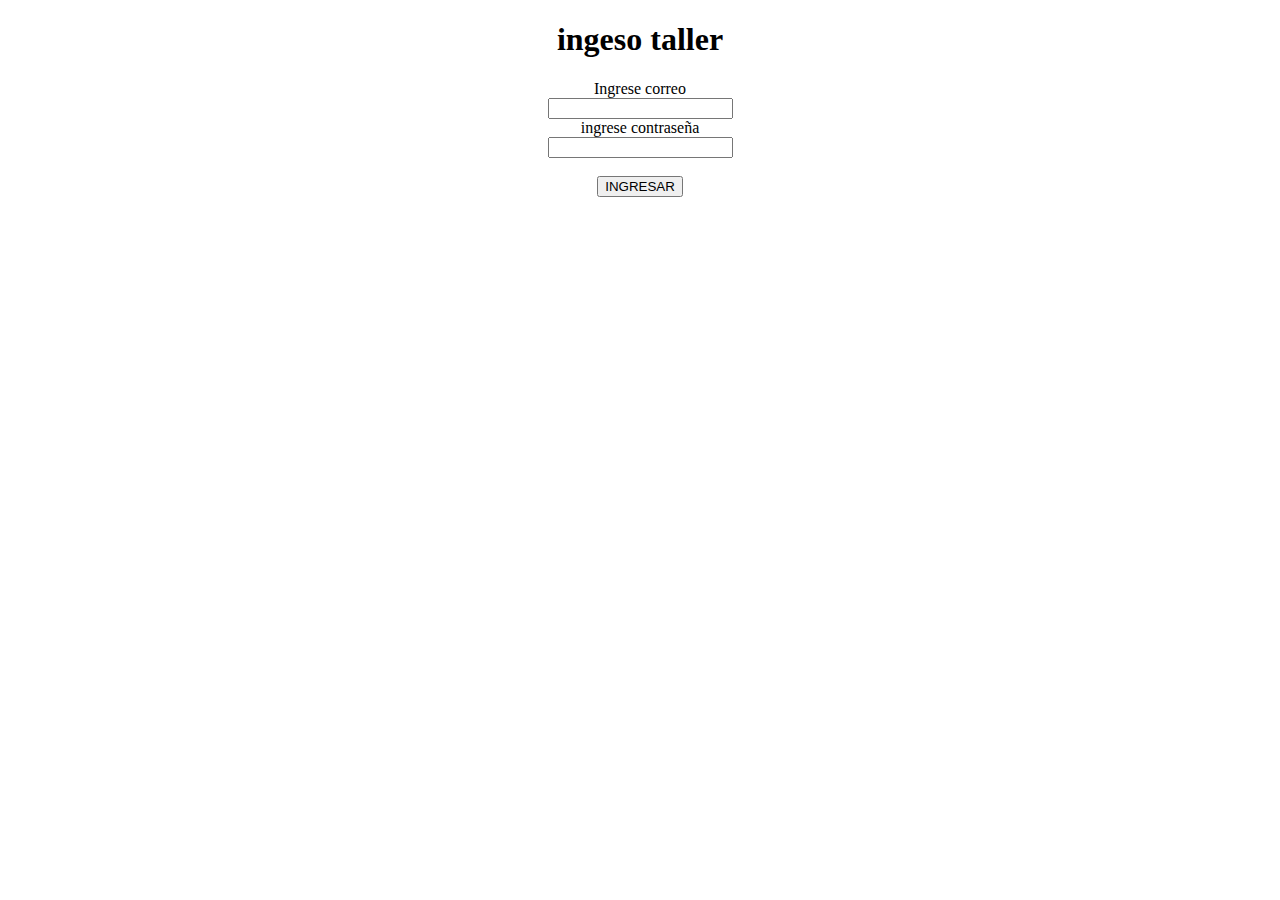
==== index.html @ 1b4d7600 "first commit" ====
<!DOCTYPE html>
<html lang="en">
<head>
    <meta charset="UTF-8">
    <meta name="viewport" content="width=device-width, initial-scale=1.0">
    <link rel="stylesheet" href="css/style.css">
    <title>Document</title>
</head>
<body>
    <h1>ingeso taller</h1>

    <div><label for="usuario">Ingrese correo</label></div>
    <div> <input type="email" name="usuario"></div>
    <div><label for="contra">ingrese contraseña</label></div>
    <div> <input type="password" name="contra"></div>
    <br>
    <div><button id="aceptar">INGRESAR</button></div>
</body>
</html>
---- css/style.css ----
h1,div{
    text-align: center;
}
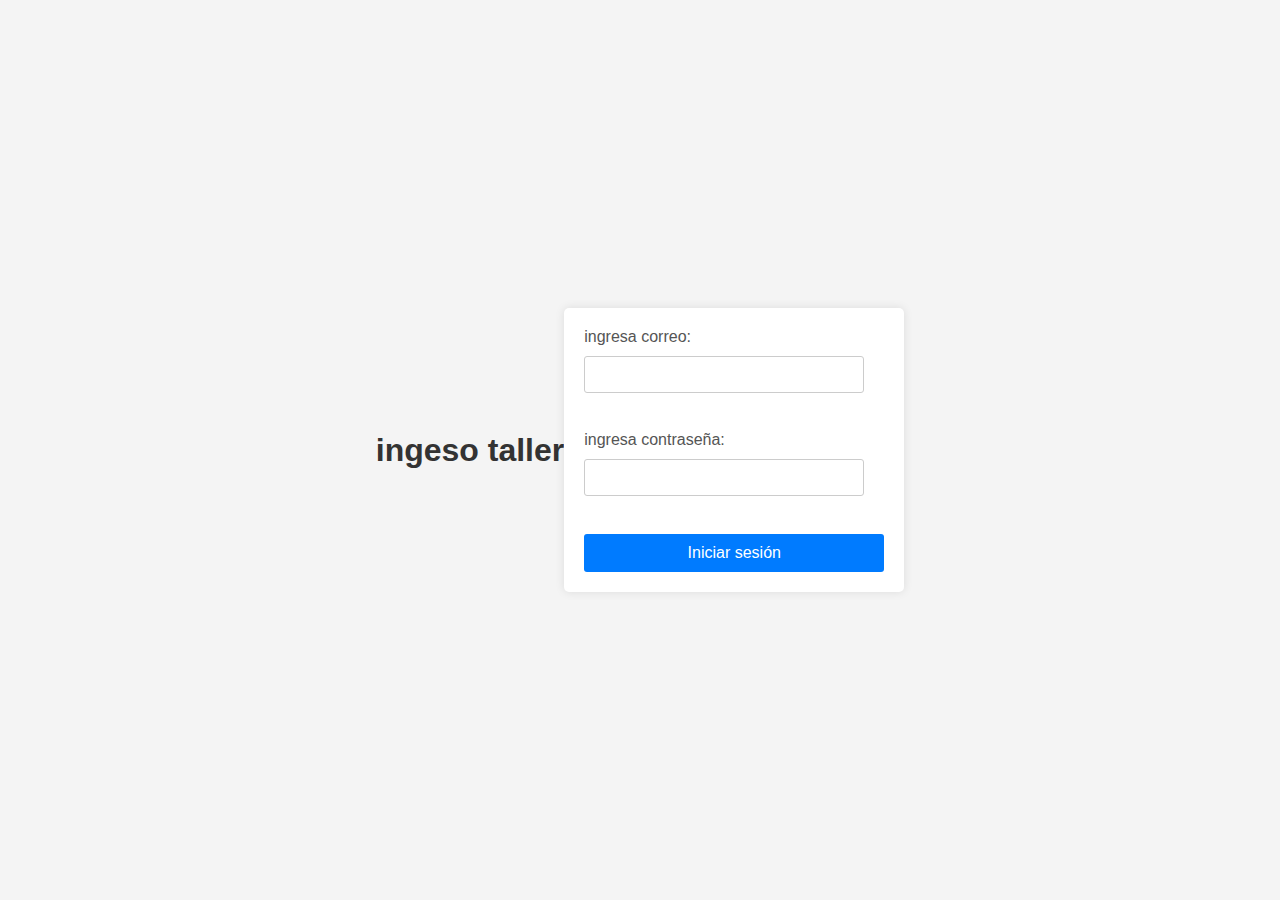
==== commit 33ec6c5f: "1" ====
--- a/index.html
+++ b/index.html
@@ -8,12 +8,13 @@
 </head>
 <body>
     <h1>ingeso taller</h1>
-
-    <div><label for="usuario">Ingrese correo</label></div>
-    <div> <input type="email" name="usuario"></div>
-    <div><label for="contra">ingrese contraseña</label></div>
-    <div> <input type="password" name="contra"></div>
-    <br>
-    <div><button id="aceptar">INGRESAR</button></div>
+<!-- http://localhost:8080/EPE3_MARIADIAZ_GUSTAVOMIRANDA/index.html -->
+    <form action="login.php" method="post">
+        <label for="email">ingresa correo:</label>
+        <input type="email" id="email" name="email" required><br><br>
+        <label for="password">ingresa contraseña:</label>
+        <input type="password" id="password" name="password" required><br><br>
+        <input type="submit" value="Iniciar sesión">
+    </form>
 </body>
 </html>--- a/css/style.css
+++ b/css/style.css
@@ -1,3 +1,64 @@
-h1,div{
+/* Archivo: style.css */
+
+/* Estilos generales */
+body {
+    font-family: Arial, sans-serif;
+    background-color: #f4f4f4;
+    margin: 0;
+    padding: 0;
+    display: flex;
+    justify-content: center;
+    align-items: center;
+    height: 100vh;
+}
+
+/* Estilo del encabezado */
+h1 {
+    color: #333;
     text-align: center;
+    margin-bottom: 20px;
+}
+
+/* Estilo del formulario */
+form {
+    background-color: #ffffff;
+    padding: 20px;
+    border-radius: 5px;
+    box-shadow: 0 0 10px rgba(0, 0, 0, 0.1);
+    width: 300px;
+}
+
+/* Estilo de las etiquetas */
+label {
+    display: block;
+    margin-bottom: 10px;
+    color: #555;
+}
+
+/* Estilo de los campos de entrada */
+input[type="email"],
+input[type="password"] {
+    width: calc(100% - 20px);
+    padding: 10px;
+    margin-bottom: 20px;
+    border: 1px solid #ccc;
+    border-radius: 3px;
+    box-sizing: border-box;
+}
+
+/* Estilo del botón de envío */
+input[type="submit"] {
+    width: 100%;
+    padding: 10px;
+    background-color: #007bff;
+    border: none;
+    border-radius: 3px;
+    color: #fff;
+    font-size: 16px;
+    cursor: pointer;
+}
+
+/* Estilo del botón de envío al pasar el cursor */
+input[type="submit"]:hover {
+    background-color: #0056b3;
 }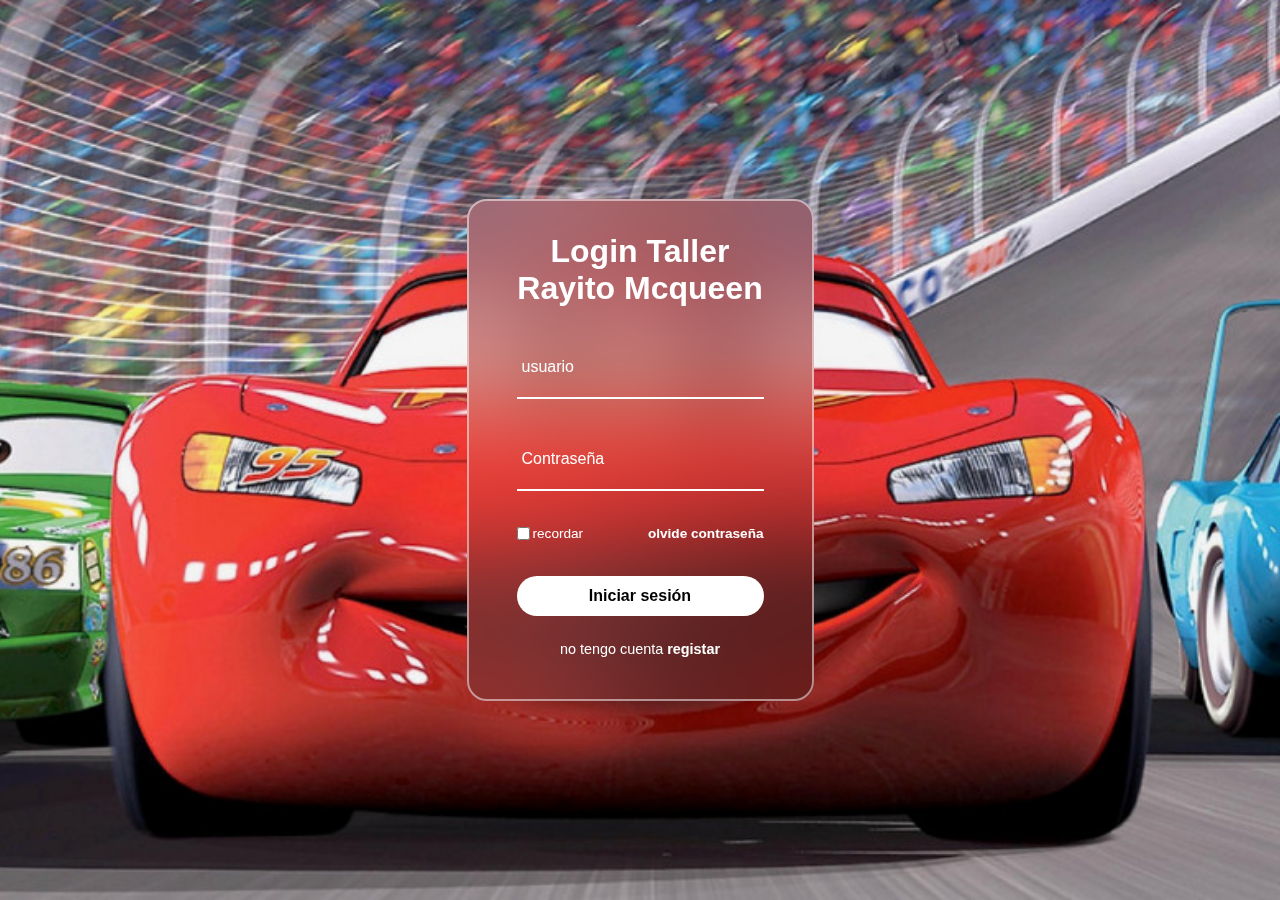
==== commit 888f0244: "1" ====
--- a/index.html
+++ b/index.html
@@ -1,20 +1,40 @@
 <!DOCTYPE html>
-<html lang="en">
+<html lang="es">
 <head>
     <meta charset="UTF-8">
     <meta name="viewport" content="width=device-width, initial-scale=1.0">
-    <link rel="stylesheet" href="css/style.css">
+   <link rel="stylesheet" href="css/estilo_login.css">
     <title>Document</title>
 </head>
 <body>
-    <h1>ingeso taller</h1>
-<!-- http://localhost:8080/EPE3_MARIADIAZ_GUSTAVOMIRANDA/index.html -->
-    <form action="login.php" method="post">
-        <label for="email">ingresa correo:</label>
-        <input type="email" id="email" name="email" required><br><br>
-        <label for="password">ingresa contraseña:</label>
-        <input type="password" id="password" name="password" required><br><br>
-        <input type="submit" value="Iniciar sesión">
-    </form>
+    <section>
+        <form form action="php/login.php" method="post" class="formulario">        
+            <h1>Login Taller</h1>
+            <H3>Rayito Mcqueen</H3>
+
+            <div class="inputbox">
+                <ion.icon name="user-outline"></ion.icon>
+                <input name ="email" type="email" required>
+                <label for="">usuario</label>
+            </div>
+            <div class="inputbox">
+                <ion.icon name="lock-closed-outline"></ion.icon>
+                <input name ="password" type="password" required>
+                <label for="">Contraseña</label>
+            </div>
+
+            <div class="forget">
+                <label for=""><input type="checkbox">recordar</label>
+                <a href="#">olvide contraseña</a>
+            </div>   
+          
+           <input class="styled" type="submit" value="Iniciar sesión"/> 
+           
+            <div class="register">
+                <p>no tengo cuenta <a href="#">registar</a></p>
+            </div>
+
+        </form>    
+    </section>
 </body>
 </html>--- a/css/estilo_login.css
+++ b/css/estilo_login.css
@@ -0,0 +1,162 @@
+*{
+    margin: 0;
+    padding: 0;
+    box-sizing: border-box;
+    font-family: 'poppins',sans-serif;
+    
+}
+
+body{
+    display: flex;
+    align-items: center;
+    justify-content: center;
+    min-height: 100vh;
+    
+    background-image: url('../img/cars.jpg');
+    background-repeat: no-repeat;
+    background-position: center;
+    background-size: cover;
+}
+
+section{
+    position: relative;
+    max-width: 400px;
+    background-color: transparent;
+    border: 2px solid rgba(255,255,255,0.5);
+    border-radius: 20px;
+    backdrop-filter: blur(55px);
+    display: flex;
+    justify-content: center;
+    align-items: center;
+    padding: 2rem 3rem;
+}
+
+h1,H3{
+    font-size: 2rem;
+    color: #fff;
+    text-align: center;
+    
+}
+
+.inputbox{
+    position: relative;
+    margin: 30px 0;
+    max-width: 310px;
+    border-bottom: 2px solid #fff;
+}
+
+.inputbox label{
+position: absolute;
+top: 50%;
+left: 5px;
+transform: translateY(-50%);
+color: #fff;
+font-size: irem;
+pointer-events: none;
+transition: all 0.5s ease-in-out;
+
+}
+
+input:focus ~ label,
+input:valid ~ label{
+    top: -5px;
+}
+
+.inputbox input {
+    width: 100%;
+    height: 60px;
+    background: transparent;
+    border: none;
+    outline: none;
+    font-size: 1rem;
+    padding: 0 35px 0 5px;
+    color: #fff;
+}
+
+.inputbox ion-icon{
+    position: absolute;
+    right: 8px;
+    color: #fff;
+    font-size: 1.2rem;
+    top: 20px;
+}
+
+.forget{
+    margin: 35px 0;
+    font-size:  0.85rem;
+    color:#fff;
+    display: flex;
+    justify-content: space-between;
+}
+
+.forget label{
+    display: flex;
+    align-items: center;
+}
+.forget label input{
+    margin-right: 3px;
+}
+
+.forget a{
+    color: #fff;
+    text-decoration: none;
+    font-weight: 600;
+}
+
+.forget a:hover{
+    text-decoration: underline;
+}
+button{
+width: 100%;
+height: 40px;
+border-radius: 40px;
+background-color: rgb(255, 255, 255,1);
+border: none;
+outline: none;
+cursor: pointer;
+font-size: 1rem;
+font-weight: 600;
+transition: all 0.4s ease;
+
+}
+
+.styled{
+width: 100%;
+height: 40px;
+border-radius: 40px;
+background-color: rgb(255, 255, 255,1);
+border: none;
+outline: none;
+cursor: pointer;
+font-size: 1rem;
+font-weight: 600;
+transition: all 0.4s ease;
+
+}
+
+button a{
+    text-decoration: none;
+    color: black;
+    font-weight: bold;
+}
+
+button:hover{
+    background-color: rgb(255,255,255,0.5);
+}
+
+.register{
+font-size: 0.9rem;
+color: #fff;
+text-align: center;
+margin: 25px 0 10px;
+
+}
+.register p a{
+text-decoration: none;
+color: #fff;
+font-weight: 600;
+
+}
+.register p a:hover{
+    text-decoration: underline;
+}